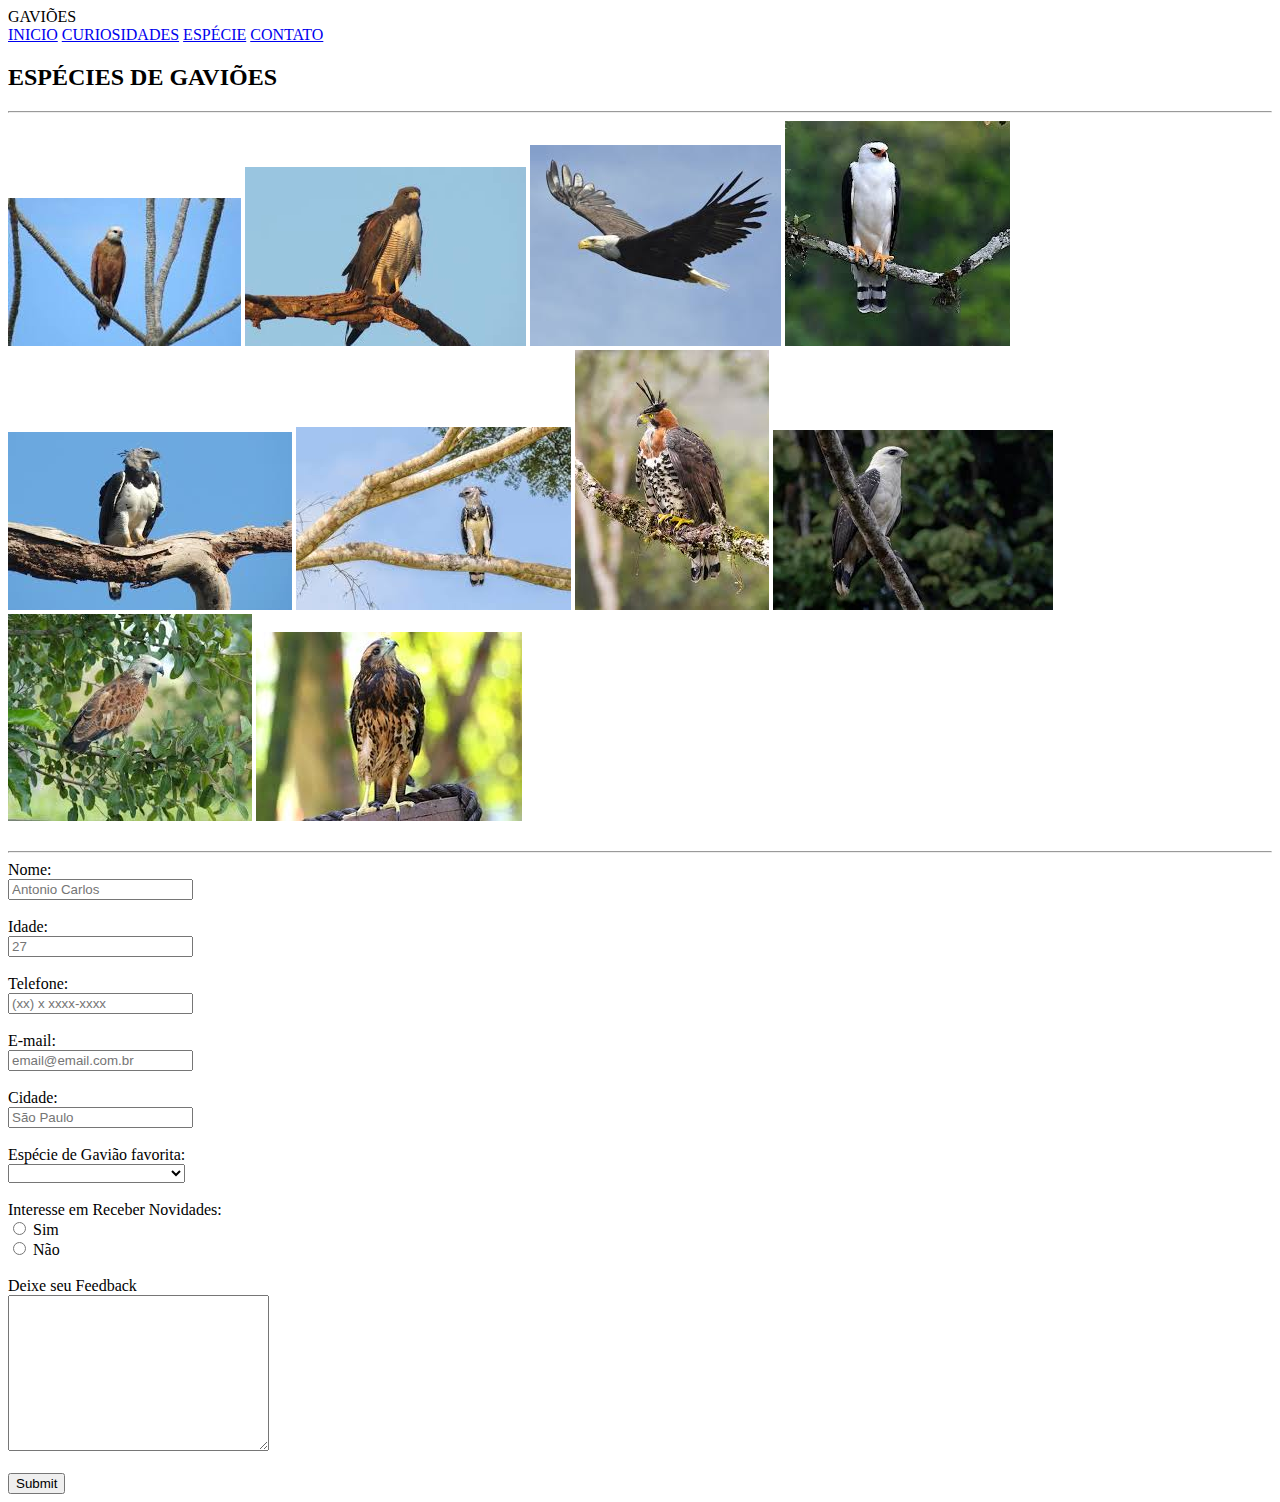
==== index2.html @ 675f743a "Projeto em dupla html" ====
<!DOCTYPE html>
<html lang="pt-br">

<head>
    <meta charset="UTF-8">
    <title>Document</title>
</head>

<body>
    <header>GAVIÕES</header>

    <nav>
        <a href="#inicio">INICIO</a>
        <a href="#curiosidades">CURIOSIDADES</a>
        <a href="#especies">ESPÉCIE</a>
        <a href="#contato">CONTATO</a>
    </nav>

    <h2>ESPÉCIES DE GAVIÕES</h2>
    <hr>

    <section id="especies">
        <img src="./IMG/Gavião-de-cabeça-branca.jfif" alt="Gavião-de-cabeça-branca">
        <img src="./IMG/Gavião-de-cauda-larga.jfif" alt="Gavião-de-cauda-larga">
        <img src="./IMG/Gavião-falcão.jfif" alt="Gavião-falcão">
        <img src="./IMG/Gavião-pato.jfif" alt="Gavião-pato">
        <img src="./IMG/Gavião-real.jfif" alt="Gavião-real">
        <img src="./IMG/Gavião-do-parque.jfif" alt="Gavião-do-parque">
        <img src="./IMG/Gavião-de-penacho.jfif" alt="">
        <img src="./IMG/Gavião-de-papo-branco.jfif" alt="">
        <img src="./IMG/Gavião-pesqueiro.jfif" alt="">
        <img src="./IMG/Gavião-asa-redonda.jfif" alt="">
    </section>
<br>
<hr>
    <form action="" id="contato">
        <label for="">Nome:</label><br>
        <input type="text" placeholder="Antonio Carlos"><br>
        <br>
        <label for="">Idade:</label><br>
        <input type="text" placeholder="27"><br>
        <br>
        <label for="">Telefone:</label><br>
        <input type="text" placeholder="(xx) x xxxx-xxxx"><br>
        <br>
        <label for="">E-mail:</label><br>
        <input type="text" placeholder="email@email.com.br"><br>
        <br>
        <label for="">Cidade:</label><br>
        <input type="text" placeholder="São Paulo"><br>
        <br>
        <label for="">Espécie de Gavião favorita:</label><br>
        <select name="" id="">
            <option value=""></option>
            <option value="">Gavião-de-cabeça-branca</option>
            <option value="">Gavião-pato</option>
            <option value="">Gavião-falcão</option>
            <option value="">Gavião-real</option>
            <option value="">Gavião-de-cauda-larga</option>
            <option value="">Gavião-de-papo-branco</option>
            <option value="">Gavião-do-parque</option>
            <option value="">Gavião-pesqueiro</option>
        </select><br><br>
        <label for="">Interesse em Receber Novidades:</label><br>
        <input type="radio" id="autorizacao" name="aceite">
        <label for="autorizacao">Sim</label><br>

        <input type="radio" id="autorizacao" name="aceite">
        <label for="autorizacao">Não</label><br>
        <br>



        <label for="">Deixe seu Feedback</label><br>
        <textarea name="" id="" cols="30" rows="10"></textarea>
        <br>
        <br>
        <input type="submit">
    </form>
    <footer>
        
    </footer>
</body>

</html>
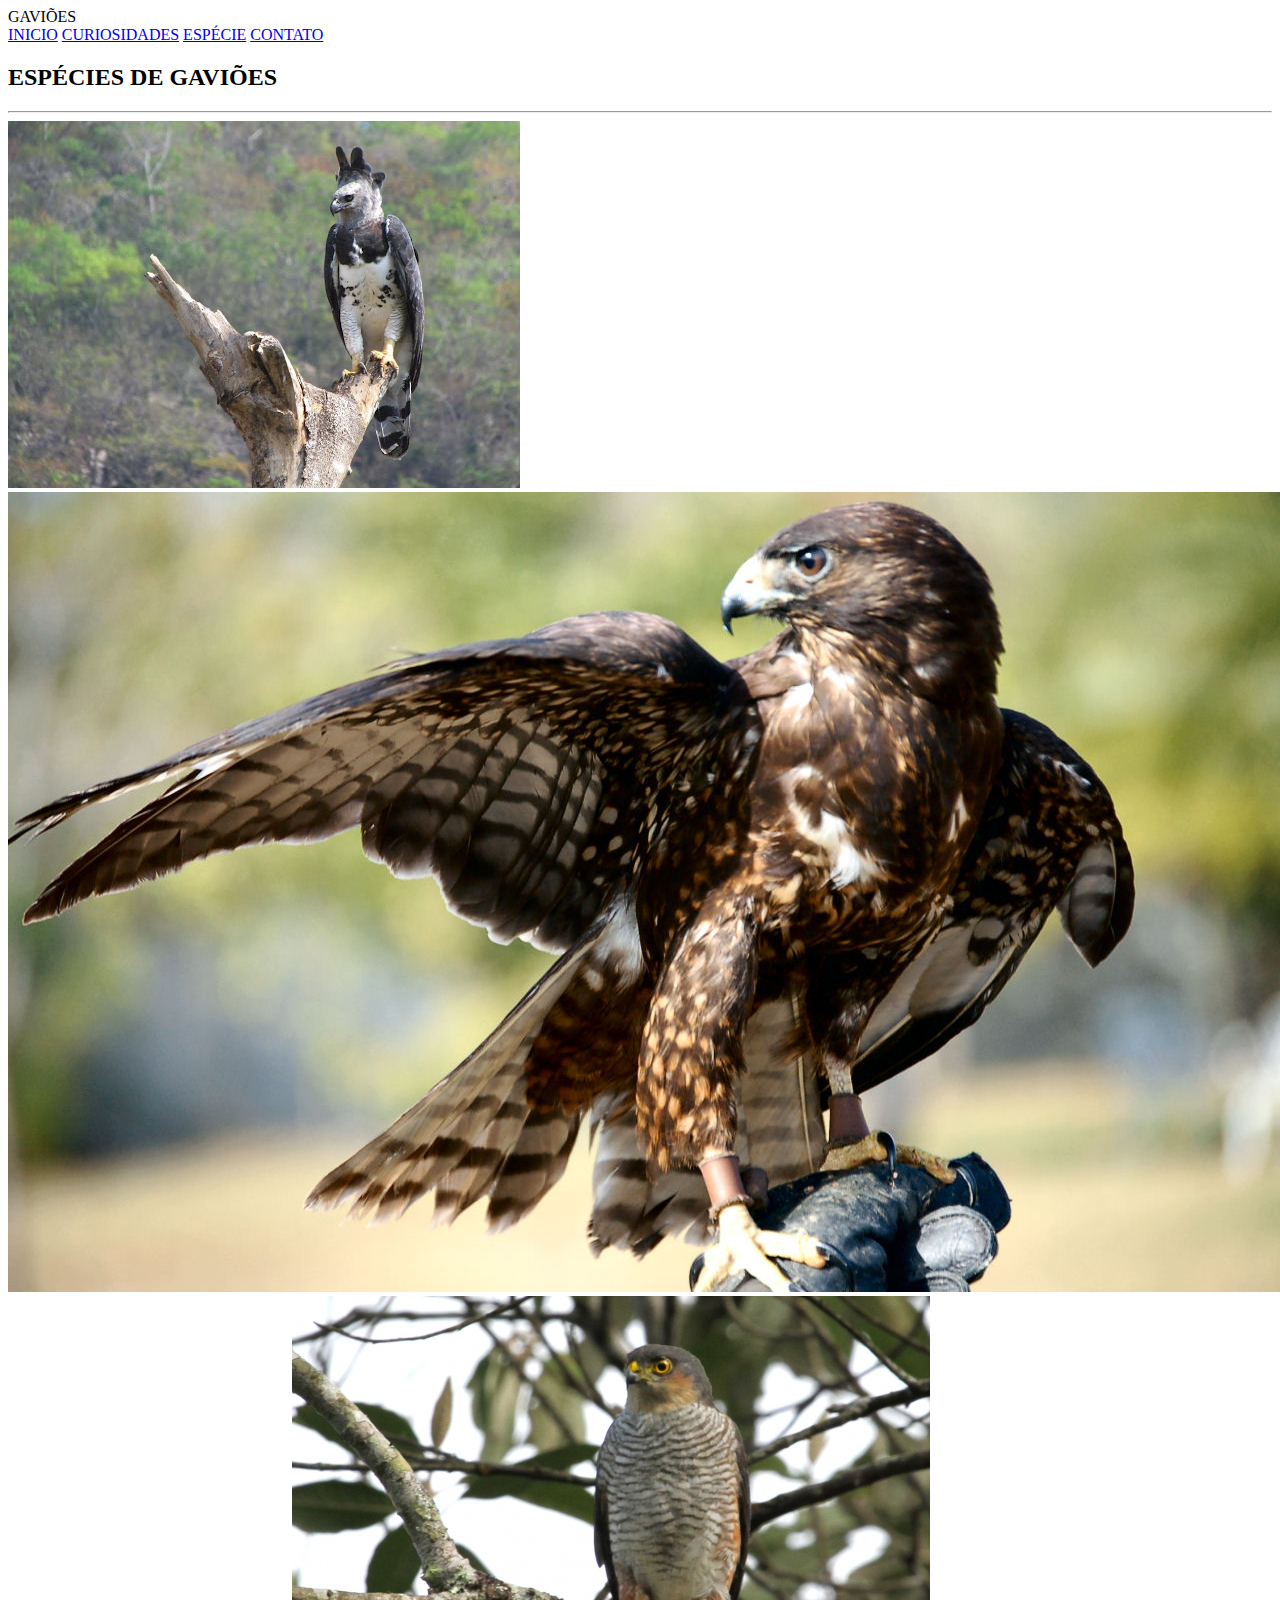
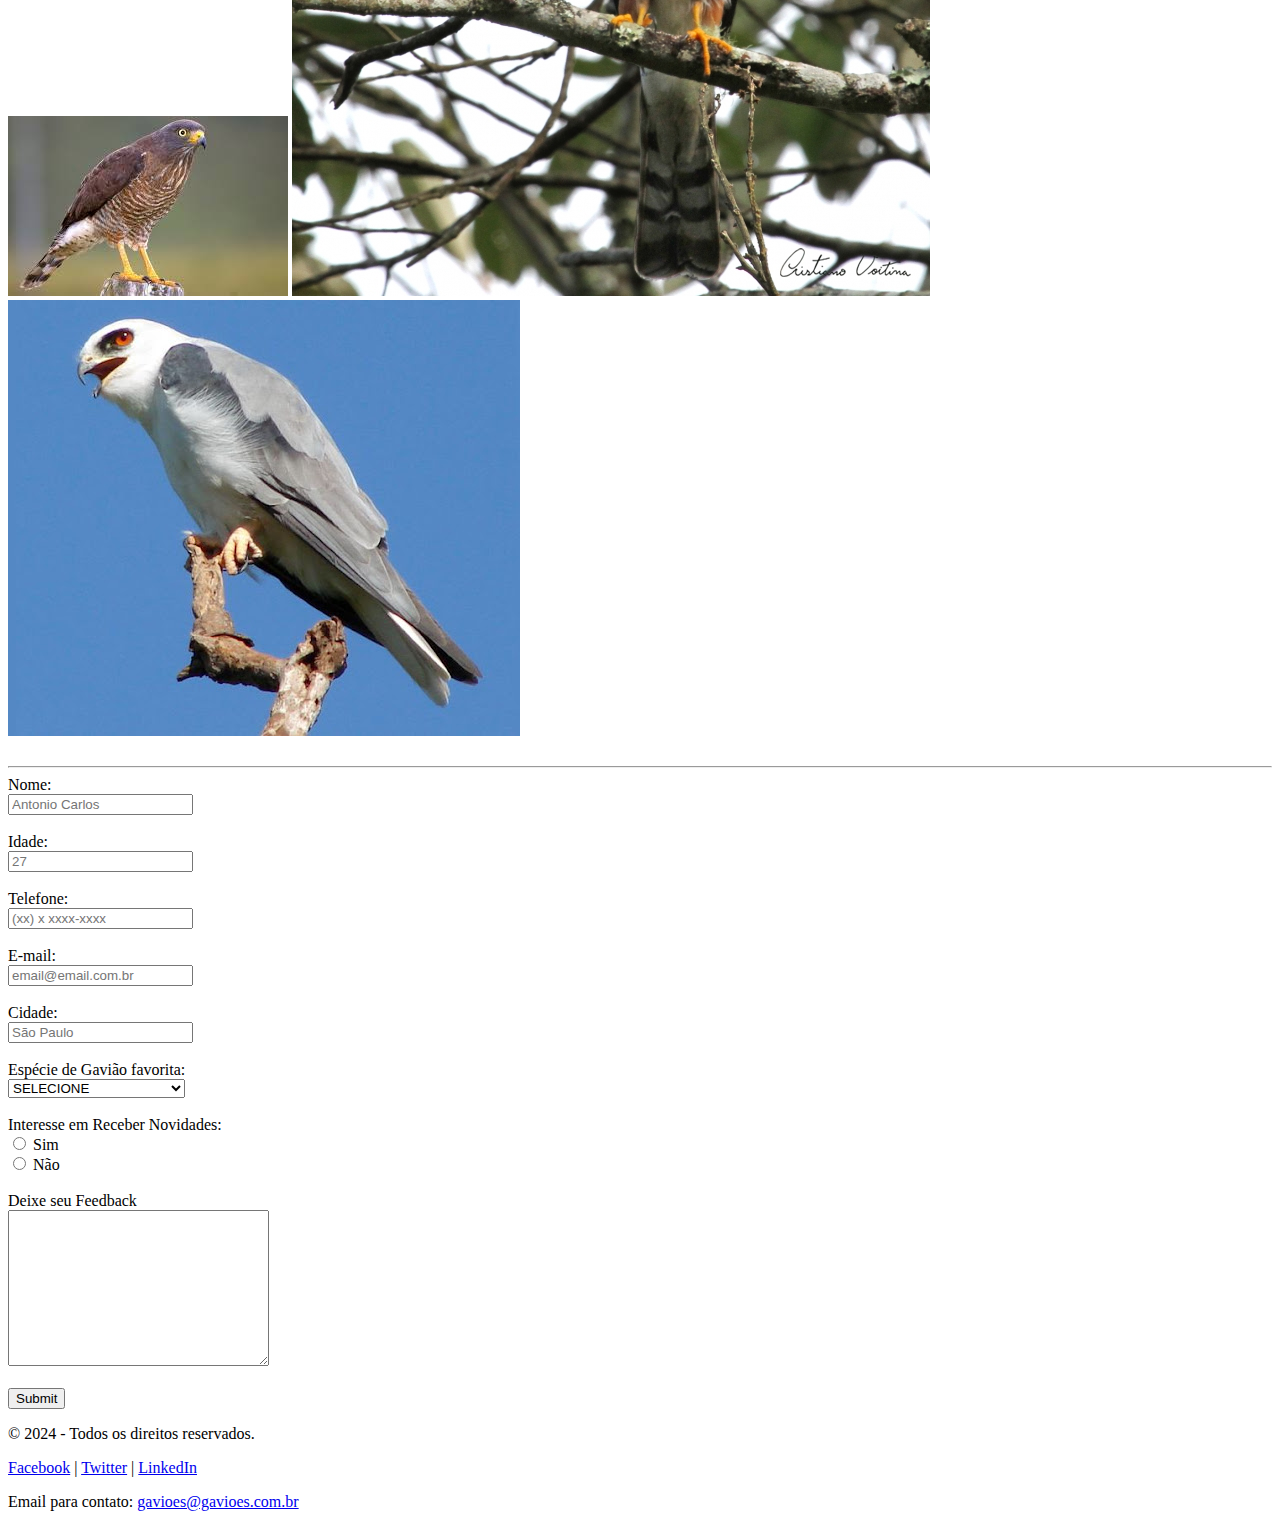
==== commit 36ac090c: "teste" ====
--- a/index2.html
+++ b/index2.html
@@ -1,35 +1,26 @@
 <!DOCTYPE html>
 <html lang="pt-br">
-
 <head>
     <meta charset="UTF-8">
-    <title>Document</title>
+    <link rel="stylesheet" href="index.html">
+    <title>Gaviões</title>
 </head>
-
 <body>
     <header>GAVIÕES</header>
-
     <nav>
         <a href="#inicio">INICIO</a>
         <a href="#curiosidades">CURIOSIDADES</a>
         <a href="#especies">ESPÉCIE</a>
         <a href="#contato">CONTATO</a>
     </nav>
-
     <h2>ESPÉCIES DE GAVIÕES</h2>
     <hr>
-
     <section id="especies">
-        <img src="./IMG/Gavião-de-cabeça-branca.jfif" alt="Gavião-de-cabeça-branca">
-        <img src="./IMG/Gavião-de-cauda-larga.jfif" alt="Gavião-de-cauda-larga">
-        <img src="./IMG/Gavião-falcão.jfif" alt="Gavião-falcão">
-        <img src="./IMG/Gavião-pato.jfif" alt="Gavião-pato">
-        <img src="./IMG/Gavião-real.jfif" alt="Gavião-real">
-        <img src="./IMG/Gavião-do-parque.jfif" alt="Gavião-do-parque">
-        <img src="./IMG/Gavião-de-penacho.jfif" alt="">
-        <img src="./IMG/Gavião-de-papo-branco.jfif" alt="">
-        <img src="./IMG/Gavião-pesqueiro.jfif" alt="">
-        <img src="./IMG/Gavião-asa-redonda.jfif" alt="">
+       <img src="./Gaviao real.jpg" alt="Gavião Real">
+       <img src="./Gaviao-de-cauda-curta.jpeg" alt="Gavião de cauda curta">
+       <img src="./Gavião-carijó.jpeg" alt="Gavião Carijo">
+       <img src="./Gavião-miúdo.jpg" alt="Gavião miudo">
+       <img src="./Gavião-peneira.jpg" alt="Gavião peneira">
     </section>
 <br>
 <hr>
@@ -51,7 +42,7 @@
         <br>
         <label for="">Espécie de Gavião favorita:</label><br>
         <select name="" id="">
-            <option value=""></option>
+            <option value="">SELECIONE</option>
             <option value="">Gavião-de-cabeça-branca</option>
             <option value="">Gavião-pato</option>
             <option value="">Gavião-falcão</option>
@@ -64,13 +55,9 @@
         <label for="">Interesse em Receber Novidades:</label><br>
         <input type="radio" id="autorizacao" name="aceite">
         <label for="autorizacao">Sim</label><br>
-
         <input type="radio" id="autorizacao" name="aceite">
         <label for="autorizacao">Não</label><br>
         <br>
-
-
-
         <label for="">Deixe seu Feedback</label><br>
         <textarea name="" id="" cols="30" rows="10"></textarea>
         <br>
@@ -78,8 +65,13 @@
         <input type="submit">
     </form>
     <footer>
-        
+        <p>&copy; 2024 - Todos os direitos reservados.</p>
+        <p>
+            <a href="https://www.facebook.com">Facebook</a> | 
+            <a href="https://www.twitter.com">Twitter</a> | 
+            <a href="https://www.linkedin.com">LinkedIn</a>
+        </p>
+        <p>Email para contato: <a href="gavioes@gavioes.com.br">gavioes@gavioes.com.br</a></p>
     </footer>
 </body>
-
 </html>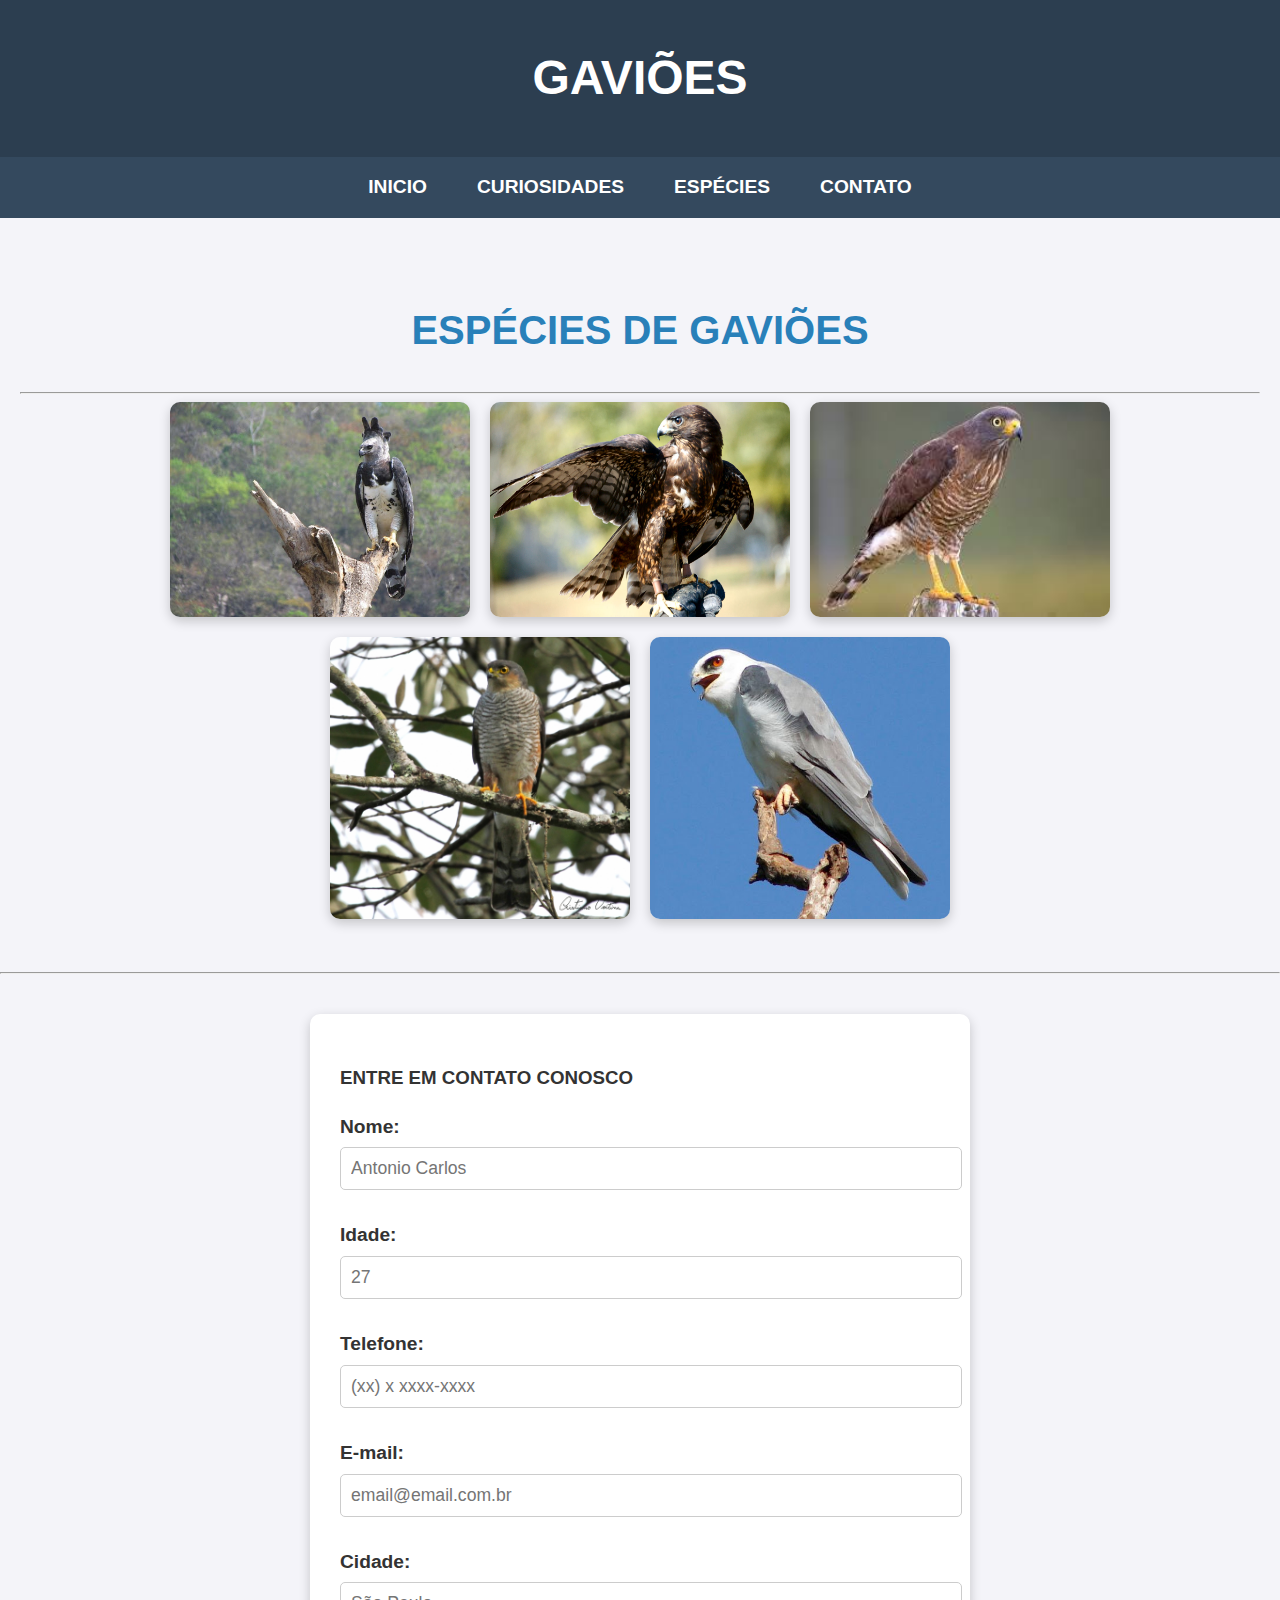
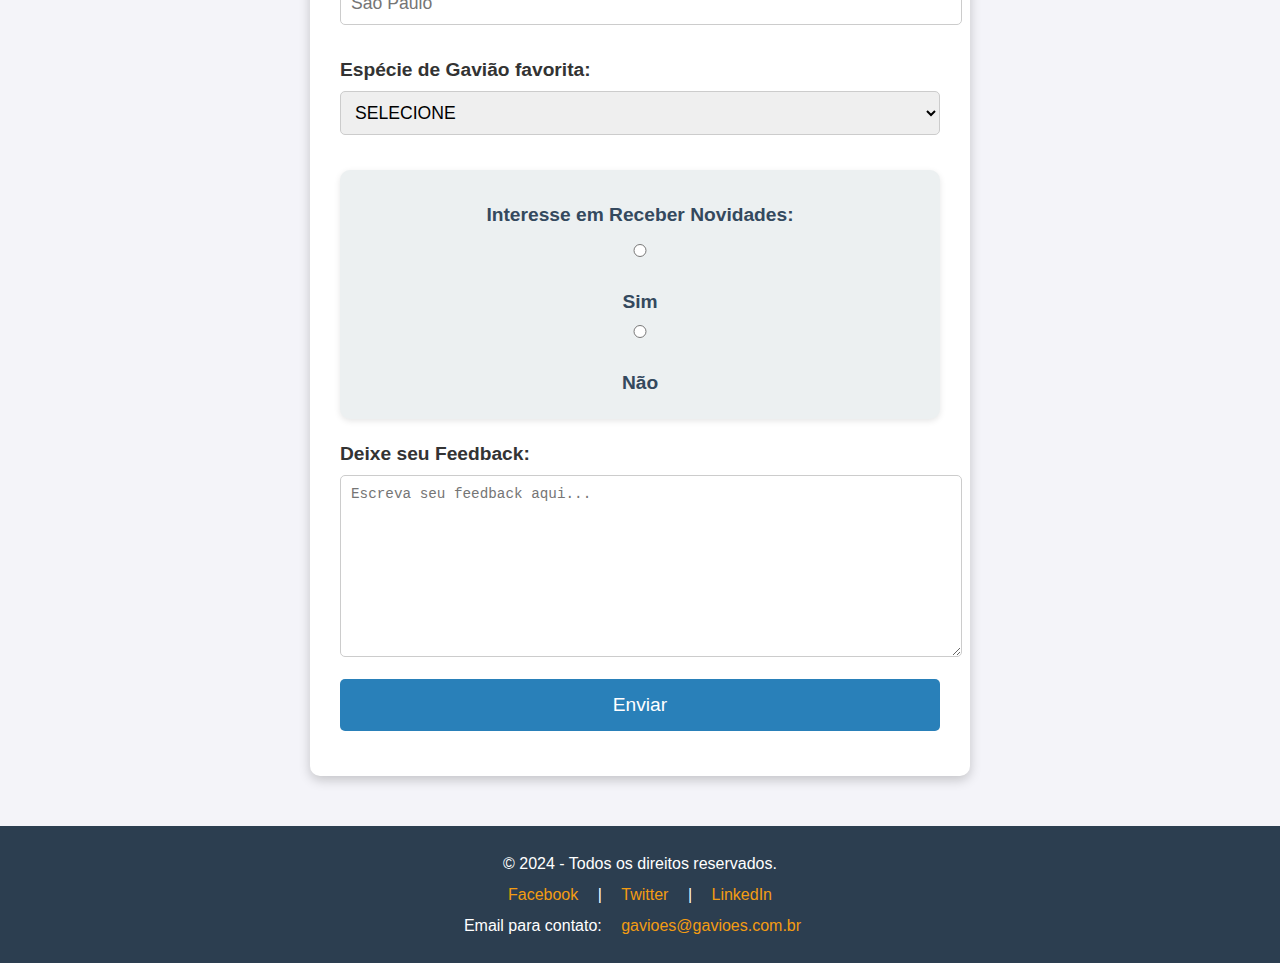
==== commit b96960f1: "Projeto em dupla" ====
--- a/index2.html
+++ b/index2.html
@@ -2,46 +2,53 @@
 <html lang="pt-br">
 <head>
     <meta charset="UTF-8">
-    <link rel="stylesheet" href="index.html">
+    <link rel="stylesheet" href="./style.css">
     <title>Gaviões</title>
 </head>
 <body>
-    <header>GAVIÕES</header>
+    <header>
+        <h1>GAVIÕES</h1>
+    </header>
     <nav>
-        <a href="#inicio">INICIO</a>
-        <a href="#curiosidades">CURIOSIDADES</a>
-        <a href="#especies">ESPÉCIE</a>
+        <a href="./index.html#inicio">INICIO</a>
+        <a href="./index.html#curiosidades">CURIOSIDADES</a>
+        <a href="#especies">ESPÉCIES</a>
         <a href="#contato">CONTATO</a>
     </nav>
-    <h2>ESPÉCIES DE GAVIÕES</h2>
+    
+    <section id="especies">
+        <h2>ESPÉCIES DE GAVIÕES</h2>
+        <hr>
+        <div class="image-container">
+            <img src="./IMG/Gaviao real.jpg" alt="Gavião Real">
+            <img src="./IMG/Gaviao-de-cauda-curta.jpeg" alt="Gavião de cauda curta">
+            <img src="./IMG/Gavião-carijó.jpeg" alt="Gavião Carijo">
+            <img src="./IMG/Gavião-miúdo.jpg" alt="Gavião miudo">
+            <img src="./IMG/Gavião-peneira.jpg" alt="Gavião peneira">
+        </div>
+    </section>
+    
+    <br>
     <hr>
-    <section id="especies">
-       <img src="./Gaviao real.jpg" alt="Gavião Real">
-       <img src="./Gaviao-de-cauda-curta.jpeg" alt="Gavião de cauda curta">
-       <img src="./Gavião-carijó.jpeg" alt="Gavião Carijo">
-       <img src="./Gavião-miúdo.jpg" alt="Gavião miudo">
-       <img src="./Gavião-peneira.jpg" alt="Gavião peneira">
-    </section>
-<br>
-<hr>
     <form action="" id="contato">
-        <label for="">Nome:</label><br>
-        <input type="text" placeholder="Antonio Carlos"><br>
-        <br>
-        <label for="">Idade:</label><br>
-        <input type="text" placeholder="27"><br>
-        <br>
-        <label for="">Telefone:</label><br>
-        <input type="text" placeholder="(xx) x xxxx-xxxx"><br>
-        <br>
-        <label for="">E-mail:</label><br>
-        <input type="text" placeholder="email@email.com.br"><br>
-        <br>
-        <label for="">Cidade:</label><br>
-        <input type="text" placeholder="São Paulo"><br>
-        <br>
-        <label for="">Espécie de Gavião favorita:</label><br>
-        <select name="" id="">
+        <h3>ENTRE EM CONTATO CONOSCO</h3>
+        <label for="nome">Nome:</label>
+        <input type="text" id="nome" placeholder="Antonio Carlos">
+        
+        <label for="idade">Idade:</label>
+        <input type="text" id="idade" placeholder="27">
+        
+        <label for="telefone">Telefone:</label>
+        <input type="text" id="telefone" placeholder="(xx) x xxxx-xxxx">
+        
+        <label for="email">E-mail:</label>
+        <input type="text" id="email" placeholder="email@email.com.br">
+        
+        <label for="cidade">Cidade:</label>
+        <input type="text" id="cidade" placeholder="São Paulo">
+        
+        <label for="gaviao-favorito">Espécie de Gavião favorita:</label>
+        <select id="gaviao-favorito">
             <option value="">SELECIONE</option>
             <option value="">Gavião-de-cabeça-branca</option>
             <option value="">Gavião-pato</option>
@@ -51,19 +58,26 @@
             <option value="">Gavião-de-papo-branco</option>
             <option value="">Gavião-do-parque</option>
             <option value="">Gavião-pesqueiro</option>
-        </select><br><br>
-        <label for="">Interesse em Receber Novidades:</label><br>
-        <input type="radio" id="autorizacao" name="aceite">
-        <label for="autorizacao">Sim</label><br>
-        <input type="radio" id="autorizacao" name="aceite">
-        <label for="autorizacao">Não</label><br>
-        <br>
-        <label for="">Deixe seu Feedback</label><br>
-        <textarea name="" id="" cols="30" rows="10"></textarea>
-        <br>
-        <br>
-        <input type="submit">
+        </select>
+        
+        <section id="intNov">
+            <label>Interesse em Receber Novidades:</label>
+            <div class="radio-group">
+                <input type="radio" id="autorizacao-sim" name="aceite" value="sim">
+                <label for="autorizacao-sim">Sim</label>
+                
+                <input type="radio" id="autorizacao-nao" name="aceite" value="nao">
+                <label for="autorizacao-nao">Não</label>
+            </div>
+        </section>
+        
+        
+        <label for="feedback">Deixe seu Feedback:</label>
+        <textarea id="feedback" cols="30" rows="10" placeholder="Escreva seu feedback aqui..."></textarea>
+        
+        <input type="submit" value="Enviar">
     </form>
+    
     <footer>
         <p>&copy; 2024 - Todos os direitos reservados.</p>
         <p>
@@ -71,7 +85,7 @@
             <a href="https://www.twitter.com">Twitter</a> | 
             <a href="https://www.linkedin.com">LinkedIn</a>
         </p>
-        <p>Email para contato: <a href="gavioes@gavioes.com.br">gavioes@gavioes.com.br</a></p>
+        <p>Email para contato: <a href="mailto:gavioes@gavioes.com.br">gavioes@gavioes.com.br</a></p>
     </footer>
 </body>
-</html>+</html>
--- a/style.css
+++ b/style.css
@@ -0,0 +1,173 @@
+/* Global Styles */
+body {
+    font-family: 'Helvetica Neue', Arial, sans-serif;
+    margin: 0;
+    padding: 0;
+    background-color: #f4f4f9;
+    color: #333;
+    line-height: 1.6;
+}
+
+/* Header */
+header {
+    background-color: #2c3e50;
+    color: white;
+    text-align: center;
+    padding: 40px 0;
+}
+
+header h1 {
+    font-size: 3em;
+    font-weight: 700;
+    margin: 0;
+}
+
+/* Navigation */
+nav {
+    display: flex;
+    justify-content: center;
+    background-color: #34495e;
+    padding: 15px 0;
+    margin-bottom: 40px;
+}
+
+nav a {
+    color: white;
+    text-decoration: none;
+    margin: 0 25px;
+    font-weight: bold;
+    font-size: 1.2em;
+}
+
+nav a:hover {
+    color: #f39c12;
+    text-shadow: 1px 1px 2px rgba(0, 0, 0, 0.5);
+}
+
+/* Species Section */
+section#especies {
+    text-align: center; /* Alinha o texto no centro */
+    padding: 20px; /* Adiciona padding para a seção */
+}
+
+h2 {
+    font-size: 2.5em;
+    color: #2980b9;
+    margin: 20px 0 30px; /* Espaços acima e abaixo do título */
+}
+
+.image-container {
+    display: flex; /* Utiliza flexbox para organizar as imagens */
+    flex-wrap: wrap; /* Permite que as imagens se ajustem em várias linhas se não houver espaço */
+    justify-content: center; /* Centraliza as imagens horizontalmente */
+    gap: 20px; /* Adiciona espaço entre as imagens */
+}
+
+.image-container img {
+    width: 300px; /* Define uma largura fixa para as imagens */
+    height: auto; /* Mantém a proporção original da imagem */
+    border-radius: 10px; /* Adiciona bordas arredondadas */
+    box-shadow: 0 4px 12px rgba(0, 0, 0, 0.2); /* Adiciona sombra para as imagens */
+}
+
+/* Interest Section */
+section#intNov {
+    margin: 20px 0; /* Adiciona margem acima e abaixo da seção */
+    padding: 15px; /* Adiciona padding ao redor da seção */
+    background-color: #ecf0f1; /* Cor de fundo suave para destacar a seção */
+    border-radius: 10px; /* Arredonda os cantos da seção */
+    box-shadow: 0 2px 6px rgba(0, 0, 0, 0.1); /* Adiciona sombra leve à seção */
+    text-align: center; /* Centraliza o texto dentro da seção */
+}
+
+section#intNov label {
+    font-size: 1.2em; /* Ajusta o tamanho da fonte do label */
+    font-weight: bold; /* Deixa o label em negrito */
+    color: #34495e; /* Define a cor do texto */
+}
+
+/* Radio Group */
+.radio-group {
+    display: flex; /* Usa flexbox para alinhar os elementos verticalmente */
+    flex-direction: column; /* Alinha os elementos em coluna */
+    align-items: center; /* Alinha os itens no centro horizontalmente */
+    margin-top: 10px; /* Adiciona um espaço acima do grupo de rádio */
+}
+
+.radio-group input[type="radio"] {
+    margin-right: 5px; /* Adiciona um espaço entre o rádio e o label */
+}
+
+/* Contact Form */
+form {
+    max-width: 600px;
+    margin: 40px auto;
+    background-color: #fff;
+    padding: 30px;
+    box-shadow: 0 4px 12px rgba(0, 0, 0, 0.2);
+    border-radius: 10px;
+}
+
+form label {
+    font-size: 1.2em;
+    font-weight: bold;
+    display: block;
+    margin: 15px 0 5px;
+}
+
+form input,
+form select,
+form textarea {
+    width: 100%;
+    padding: 10px;
+    margin-bottom: 15px;
+    border: 1px solid #ccc;
+    border-radius: 5px;
+    font-size: 1.1em;
+    transition: border-color 0.3s ease;
+}
+
+form input:focus,
+form select:focus,
+form textarea:focus {
+    border-color: #2980b9;
+}
+
+/* Submit Button */
+form input[type="submit"] {
+    background-color: #2980b9;
+    color: white;
+    border: none;
+    padding: 15px;
+    font-size: 1.2em;
+    cursor: pointer;
+    transition: background-color 0.3s ease;
+}
+
+form input[type="submit"]:hover {
+    background-color: #3498db;
+}
+
+/* Footer */
+footer {
+    text-align: center;
+    padding: 20px 0;
+    background-color: #2c3e50;
+    color: white;
+    margin-top: 50px;
+}
+
+footer a {
+    color: #f39c12;
+    text-decoration: none;
+    margin: 0 15px;
+}
+
+footer a:hover {
+    color: white;
+    text-decoration: underline;
+}
+
+footer p {
+    margin: 5px 0;
+}
